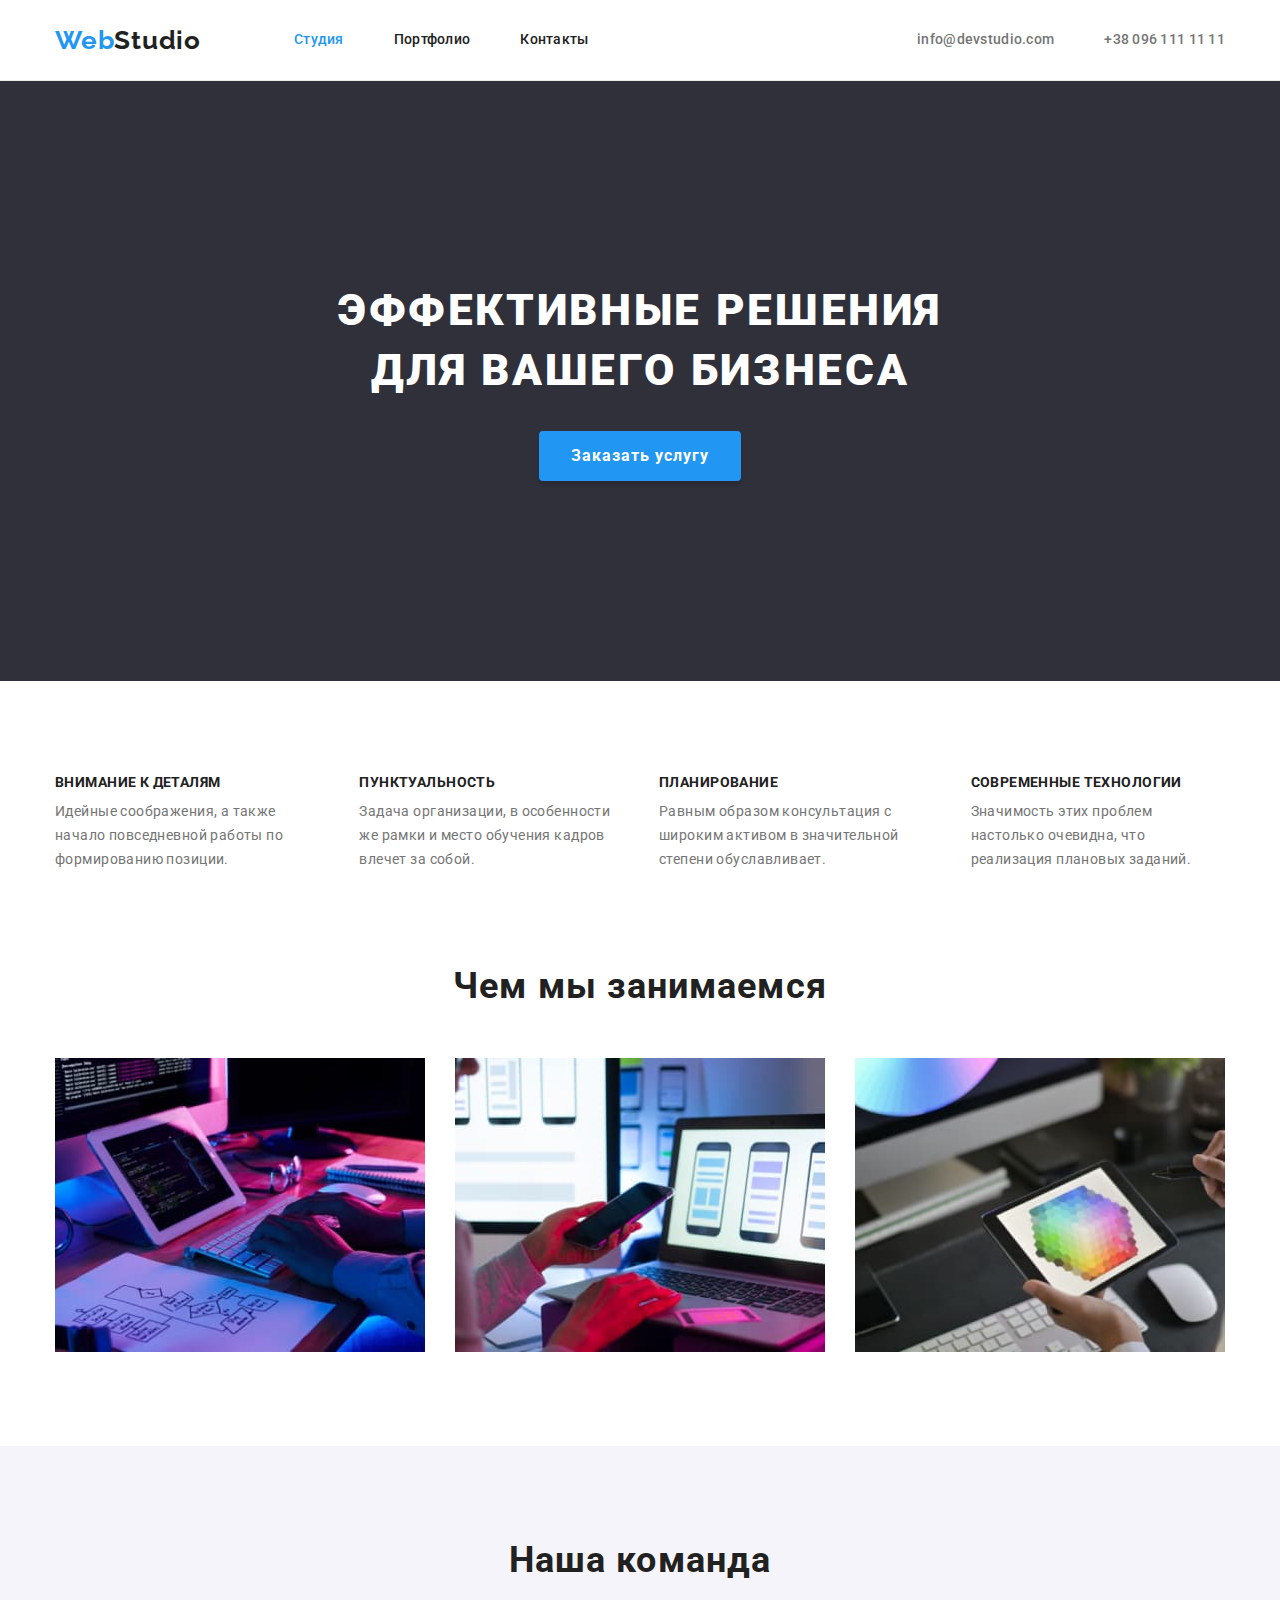
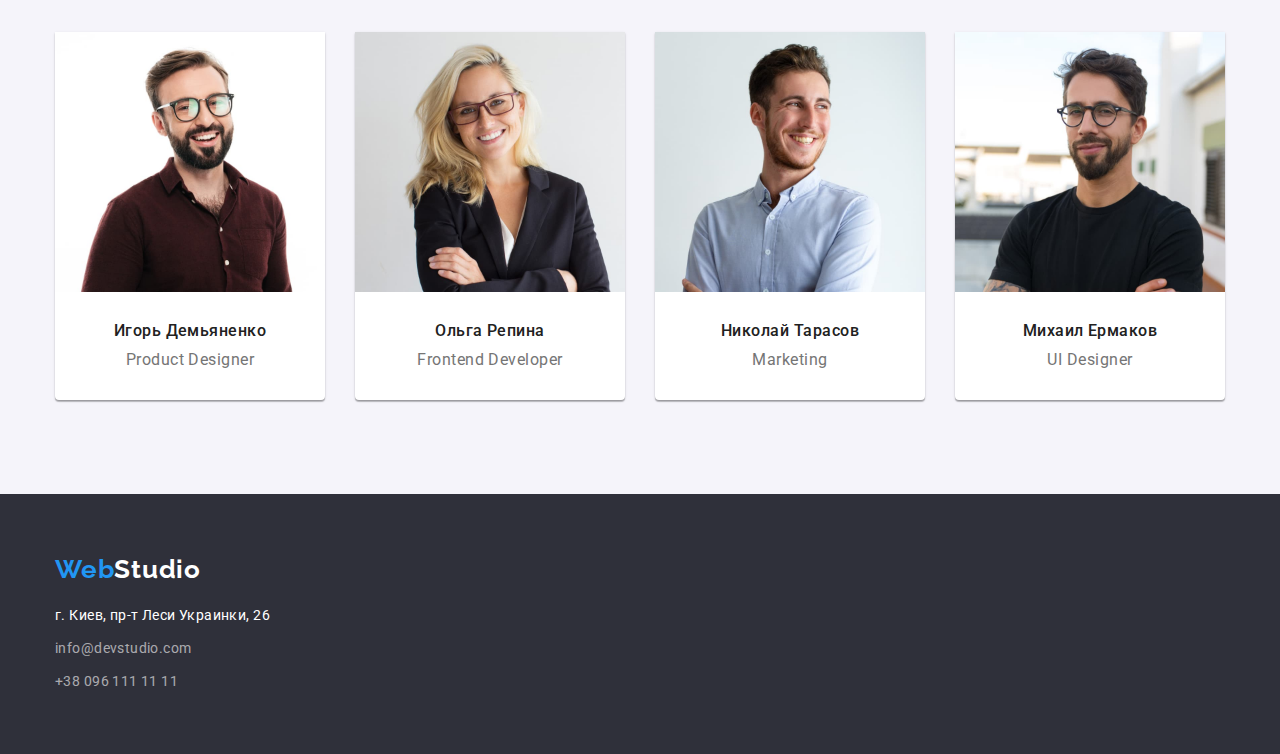
==== index.html @ cb610dfe "Initial commit" ====
<!DOCTYPE html>
<html lang="ru">
  <head>
    <meta charset="UTF-8" />
    <meta http-equiv="X-UA-Compatible" content="IE=edge" />
    <meta name="viewport" content="width=device-width, initial-scale=1.0" />
    <title>Студия</title>
    <link rel="preconnect" href="https://fonts.googleapis.com" />
    <link rel="preconnect" href="https://fonts.gstatic.com" crossorigin />
    <link
      href="https://fonts.googleapis.com/css2?family=Raleway:wght@700&family=Roboto:wght@400;500;700;900&display=swap"
      rel="stylesheet"
    />
    <link
      rel="stylesheet"
      href="https://cdnjs.cloudflare.com/ajax/libs/modern-normalize/1.1.0/modern-normalize.min.css"
    />
    <link rel="stylesheet" href="./css/styles.css" />
  </head>
  <body>
    <!--Шапка-->
    <header class="page-header">
      <div class="container header">
        <a class="logo-link" href="./index.html" lang="en"
          ><span class="logo-web">Web</span>Studio</a
        >
        <nav class="nav">
          <ul class="site-nav list">
            <li class="site-nav-item">
              <a href="./index.html" class="site-nav-link current">Студия</a>
            </li>
            <li class="site-nav-item">
              <a href="./portfolio.html" class="site-nav-link">Портфолио</a>
            </li>
            <li class="site-nav-item"><a href="/Контакты" class="site-nav-link">Контакты</a></li>
          </ul>
        </nav>

        <ul class="auth-nav list">
          <li class="auth-nav-item">
            <a href="mailto:info@devstudio.com" class="auth-nav-link" lang="en"
              >info@devstudio.com</a
            >
          </li>
          <li class="auth-nav-item">
            <a href="tel:+380961111111" class="auth-nav-link">+38 096 111 11 11</a>
          </li>
        </ul>
      </div>
    </header>
    <main>
      <!--Герой-->
      <section class="hero section">
        <div class="container">
          <h1 class="hero-title">
            Эффективные решения <br />
            для вашего бизнеса
          </h1>
          <button class="hero-button" type="button">Заказать услугу</button>
        </div>
      </section>
      <!--Преимущества компании-->
      <section class="benefits section">
        <div class="container">
          <h2 class="visually-hidden">Наши Преимущества</h2>
          <ul class="benefits-list list">
            <li class="benefits-item">
              <h3 class="title">Внимание к деталям</h3>
              <p class="benefits-text">
                Идейные соображения, а также начало повседневной работы по формированию позиции.
              </p>
            </li>
            <li class="benefits-item">
              <h3 class="title">Пунктуальность</h3>
              <p class="benefits-text">
                Задача организации, в особенности же рамки и место обучения кадров влечет за собой.
              </p>
            </li>
            <li class="benefits-item">
              <h3 class="title">Планирование</h3>
              <p class="benefits-text">
                Равным образом консультация с широким активом в значительной степени обуславливает.
              </p>
            </li>
            <li class="benefits-item">
              <h3 class="title">Современные технологии</h3>
              <p class="benefits-text">
                Значимость этих проблем настолько очевидна, что реализация плановых заданий.
              </p>
            </li>
          </ul>
        </div>
      </section>
      <!--Чем занимается компания-->
      <section class="section work">
        <div class="container">
          <h2 class="headline-primary">Чем мы занимаемся</h2>
          <ul class="work-list list">
            <li class="work-item">
              <img
                class="work-pic"
                src="./image/img.jpeg"
                alt="Человек пишет код"
                width="370"
                height="294"
              />
            </li>
            <li class="work-item">
              <img
                class="work-pic"
                src="./image/img2.jpeg"
                alt="Человек выбирает дизайн проекта"
                width="370"
                height="294"
              />
            </li>
            <li class="work-item">
              <img
                class="work-pic"
                src="./image/img3.jpeg"
                alt="Человек выбирает из цветовой палитры"
                width="370"
                height="294"
              />
            </li>
          </ul>
        </div>
      </section>
      <!--Команда-->
      <section class="team section">
        <div class="container">
          <h2 class="headline-primary">Наша команда</h2>
          <ul class="team-list list">
            <li class="team-item">
              <img
                class="gallery-pic"
                src="./image/foto1.jpeg"
                alt="Фото члена команды Игорь Демьяненко"
                width="270"
                height="260"
              />
              <div class="team-content">
                <h3 class="gallery-headline">Игорь Демьяненко</h3>
                <p class="text-index">Product Designer</p>
              </div>
            </li>
            <li class="team-item">
              <img
                class="gallery-pic"
                src="./image/foto2.jpeg"
                alt="Фото члена команды Ольга Репина"
                width="270"
                height="260"
              />
              <div class="team-content">
                <h3 class="gallery-headline">Ольга Репина</h3>
                <p class="text-index">Frontend Developer</p>
              </div>
            </li>
            <li class="team-item">
              <img
                class="gallery-pic"
                src="./image/foto3.jpeg"
                alt="Фото члена команды Николай Тарасов"
                width="270"
                height="260"
              />
              <div class="team-content">
                <h3 class="gallery-headline">Николай Тарасов</h3>
                <p class="text-index">Marketing</p>
              </div>
            </li>
            <li class="team-item">
              <img
                class="gallery-pic"
                src="./image/foto4.jpeg"
                alt="Фото члена команды Михаил Ермаков"
                width="270"
                height="260"
              />
              <div class="team-content">
                <h3 class="gallery-headline">Михаил Ермаков</h3>
                <p class="text-index">UI Designer</p>
              </div>
            </li>
          </ul>
        </div>
      </section>
    </main>
    <!--Футер-->
    <footer class="footer">
      <div class="container">
        <a href="./index.html" class="logo-footer" lang="en"
          ><span class="logo-web">Web</span><span class="logo-studio">Studio</span></a
        >
        <address class="address">
          <ul class="address-list list">
            <li class="address-item">
              <a
                href="https://goo.gl/maps/HDMTTbNd2vz2HDnC8"
                target="_blank"
                rel="noreferr noopener"
                class="footer-link"
                >г. Киев, пр-т Леси Украинки, 26</a
              >
            </li>
            <li class="address-item">
              <a href="mailto:info@devstudio.com" class="auth-address" lang="en"
                >info@devstudio.com</a
              >
            </li>
            <li class="address-item">
              <a href="tel:+380961111111" class="auth-address">+38 096 111 11 11</a>
            </li>
          </ul>
        </address>
      </div>
    </footer>
  </body>
</html>
---- css/styles.css ----
/* Голубой текст акцент #2196F3 */
/* Черный текс основной заголовок #212121 */
/* Белый текст основной #FFFFFF */
/* Белый хедер фон  #FFFFFF */
/* Серый текст не основной #757575 */
/* Наша команда фон #F5F4FA */
/* Герой, футер фон #2F303A */
/* Телефон и мыло rgba(255, 255, 255, 0.6); */
:root {
  --primary-text-color: #212121;
  --title-text-color: #ffffff;
  --secondary-text-color: #757575;
  --accent-color: #2196f3;
  --hero-footer-bg-color: #2f303a;
  --list-set: 30px;
  --padding-site-nav: 32px;
  --margin-fifty: 50px;
  --padding-text: 24px;
}
.visually-hidden {
  position: absolute;
  width: 1px;
  height: 1px;
  margin: -1px;
  border: 0;
  padding: 0;
  white-space: nowrap;
  clip-path: inset(100%);
  clip: rect(0 0 0 0);
  overflow: hidden;
}

/* Основное */
body {
  color: var(--primary-text-color);
  font-family: Roboto, sans-serif;
  font-size: 14px;
  line-height: 1.71;
  letter-spacing: 0.03em;
}
h1,
h2,
h3,
h4,
h5,
h6,
p {
  margin-top: 0;
  margin-bottom: 0;
}
img {
  display: block;
}
.list {
  padding: 0;
  margin: 0;
  list-style: none;
}
.section {
  padding-top: 94px;
  padding-bottom: 94px;
}

.container {
  width: 1200px;
  padding-left: 15px;
  padding-right: 15px;
  margin-left: auto;
  margin-right: auto;
}

/* Лого */
.page-header {
  border-bottom: 1px solid #ececec;
}
.logo-web {
  color: var(--accent-color);
}
.logo-studio {
  color: var(--title-text-color);
}
.logo-link {
  margin-right: 93px;

  text-decoration: none;
  font-family: Raleway, sans-serif;
  font-weight: 700;
  font-size: 26px;
  line-height: 1.19;
  letter-spacing: 0.03em;

  color: var(--primary-text-color);
}
.logo-link:hover,
.logo-link:focus {
  color: var(--accent-color);
}

/* Навигация */
.header {
  display: flex;
  align-items: center;
}

.site-nav {
  display: flex;
  align-items: center;
}

.site-nav-link {
  text-decoration: none;

  color: var(--primary-text-color);
}
.site-nav-item {
  padding-top: var(--padding-site-nav);
  padding-bottom: var(--padding-site-nav);
  font-weight: 500;
  line-height: 1.14;
  letter-spacing: 0.02em;
}
.site-nav-item:not(:last-child) {
  margin-right: var(--margin-fifty);
}

.site-nav-link:hover,
.site-nav-link:focus {
  color: var(--accent-color);
}

.site-nav-link.current:hover,
.site-nav-link.current:focus {
  color: var(--accent-color);
}
.site-nav-link.current {
  color: var(--accent-color);
  text-decoration: none;
}
/* auth-nav */

.auth-nav {
  display: flex;
  align-items: center;
  margin-left: auto;
}

.auth-nav-link {
  text-decoration: none;
  font-weight: 500;
  line-height: 1.14;
  letter-spacing: 0.02em;

  color: var(--secondary-text-color);
}
.auth-nav-item:not(:last-child) {
  margin-right: var(--margin-fifty);
}

.auth-nav-link:hover,
.auth-nav-link:focus {
  color: var(--accent-color);
}

/* Хедер */
.page.header {
  color: var(--title-text-color);
}
/* Мейн */

.hero {
  padding: 200px 0;

  color: var(--title-text-color);
  background-color: var(--hero-footer-bg-color);
  text-align: center;
}
.hero-title {
  margin-bottom: var(--list-set);

  font-weight: 900;
  font-size: 44px;
  line-height: 1.36;
  letter-spacing: 0.06em;
  text-transform: uppercase;
}

.title {
  margin-bottom: 10px;

  font-size: 14px;
  font-weight: 700;
  line-height: 1.14;
  letter-spacing: 0.03em;
  text-transform: uppercase;
}
/* Секции */
.work {
  padding-top: 0;
}
.work-list {
  display: flex;
}
.work-item + .work-item {
  margin-left: var(--list-set);
}

.work-pic {
  max-width: 100%;
  height: auto;
}

.team {
  background-color: #f5f4fa;
}
.team-list {
  display: flex;
}

.team-content {
  padding-top: var(--list-set);
  padding-bottom: var(--list-set);
}
.team-item {
  background-color: var(--title-text-color);
  box-shadow: 0px 1px 3px rgba(0, 0, 0, 0.12), 0px 1px 1px rgba(0, 0, 0, 0.14),
    0px 2px 1px rgba(0, 0, 0, 0.2);
  border-radius: 0px 0px 4px 4px;
}

.team-item + .team-item {
  margin-left: var(--list-set);
  text-align: center;
}
.headline-primary {
  justify-content: center;
  margin-bottom: var(--margin-fifty);

  font-weight: 700;
  font-size: 36px;
  line-height: 1.16;
  text-align: center;
  letter-spacing: 0.03em;
}

.gallery-headline {
  margin-bottom: 10px;

  font-weight: 500;
  font-size: 16px;
  line-height: 1.18;
  letter-spacing: 0.03em;
  text-align: center;
}

.galery-headline-portfolio {
  margin-bottom: 4px;

  font-weight: 700;
  font-size: 18px;
  line-height: 2;
  letter-spacing: 0.06em;
}

/* Portfolio */

.portfolio {
  display: flex;
  flex-wrap: wrap;
  margin-bottom: calc(-1 * var(--list-set));
  margin-right: calc(-1 * var(--list-set));
}

.card-content {
  padding-top: 20px;
  padding-right: var(--padding-text);
  padding-bottom: 20px;
  padding-left: var(--padding-text);

  border: 1px solid #eeeeee;
  border-top: none;
}
.button-list {
  display: flex;
  justify-content: center;
  margin-bottom: var(--margin-fifty);
}
.button-item:not(:last-child) {
  margin-right: 8px;
}
.portfolio-item {
  margin-bottom: var(--list-set);
  margin-right: var(--list-set);
  flex-basis: calc(100% / 3 - 30px);
  background-color: var(--title-text-color);
}

/* Text */
.text {
  font-size: 16px;
  line-height: 1.87;
  letter-spacing: 0.03em;
  color: var(--secondary-text-color);
}
.text-index {
  font-size: 16px;
  line-height: 1.18;
  text-align: center;
  letter-spacing: 0.03em;
  color: var(--secondary-text-color);
}
/* Benefits */
.benefits-list {
  display: flex;
}
.benefits-item:not(:last-child) {
  margin-right: var(--list-set);
}

.benefits-text {
  font-size: 14px;
  line-height: 1.71;
  letter-spacing: 0.03em;
  color: var(--secondary-text-color);
}
/* Кнопки */

.hero-button {
  cursor: pointer;
}
.hero-button:hover,
.hero-button:focus {
  background-color: #188ce8;
}
.hero-button {
  min-width: 200px;
  padding: 10px 32px;

  font-family: inherit;
  font-weight: 700;
  font-size: 16px;
  line-height: 1.87;
  text-align: center;
  letter-spacing: 0.06em;

  border: none;
  color: var(--title-text-color);
  background-color: var(--accent-color);
  box-shadow: 0px 4px 4px rgba(0, 0, 0, 0.15);
  border-radius: 4px;
}
.button-primary {
  cursor: pointer;
}
.button-primary:hover,
.button-primary:focus {
  background-color: var(--accent-color);
}
.button-primary {
  min-width: 73px;
  padding: 6px 22px;
  text-align: center;

  font-family: inherit;
  font-weight: 500;
  font-size: 16px;
  line-height: 1.62;
  letter-spacing: 0.03em;

  border: none;
  color: var(--title-text-color);
  background-color: var(--accent-color);
  box-shadow: 0px 3px 1px rgba(0, 0, 0, 0.1), 0px 1px 2px rgba(0, 0, 0, 0.08),
    0px 2px 2px rgba(0, 0, 0, 0.12);
  border-radius: 4px;
}
.button-secondary {
  cursor: pointer;
}
.button-secondary:hover,
.button-secondary:focus {
  color: var(--title-text-color);
  background-color: var(--accent-color);
}
.button-secondary {
  display: inline-block;
  padding: 6px 22px;

  text-align: center;
  font-family: inherit;
  font-weight: 500;
  font-size: 16px;
  line-height: 1.62;
  letter-spacing: 0.03em;

  border: none;
  color: var(--primary-text-color);
  background-color: #f5f4fa;
  border-radius: 4px;
}

/* Футер */

.footer {
  padding-top: 60px;
  padding-bottom: 60px;

  background-color: var(--hero-footer-bg-color);
}

.footer-link {
  color: var(--title-text-color);
  text-decoration: none;
  font-style: normal;
}
.footer-link:hover,
.footer-link:focus {
  color: var(--accent-color);
}
.address-item:not(:last-child) {
  margin-bottom: 9px;
}

.address {
  font-style: normal;
}

.logo-footer {
  display: block;
  margin-bottom: 20px;
  text-decoration: none;
  font-family: Raleway;
  font-weight: 700;
  font-size: 26px;
  line-height: 1.19;
  letter-spacing: 0.03em;
}

.auth-address {
  color: rgba(255, 255, 255, 0.6);
  text-decoration: none;
}

.auth-address:hover,
.auth-address:focus {
  color: var(--accent-color);
}
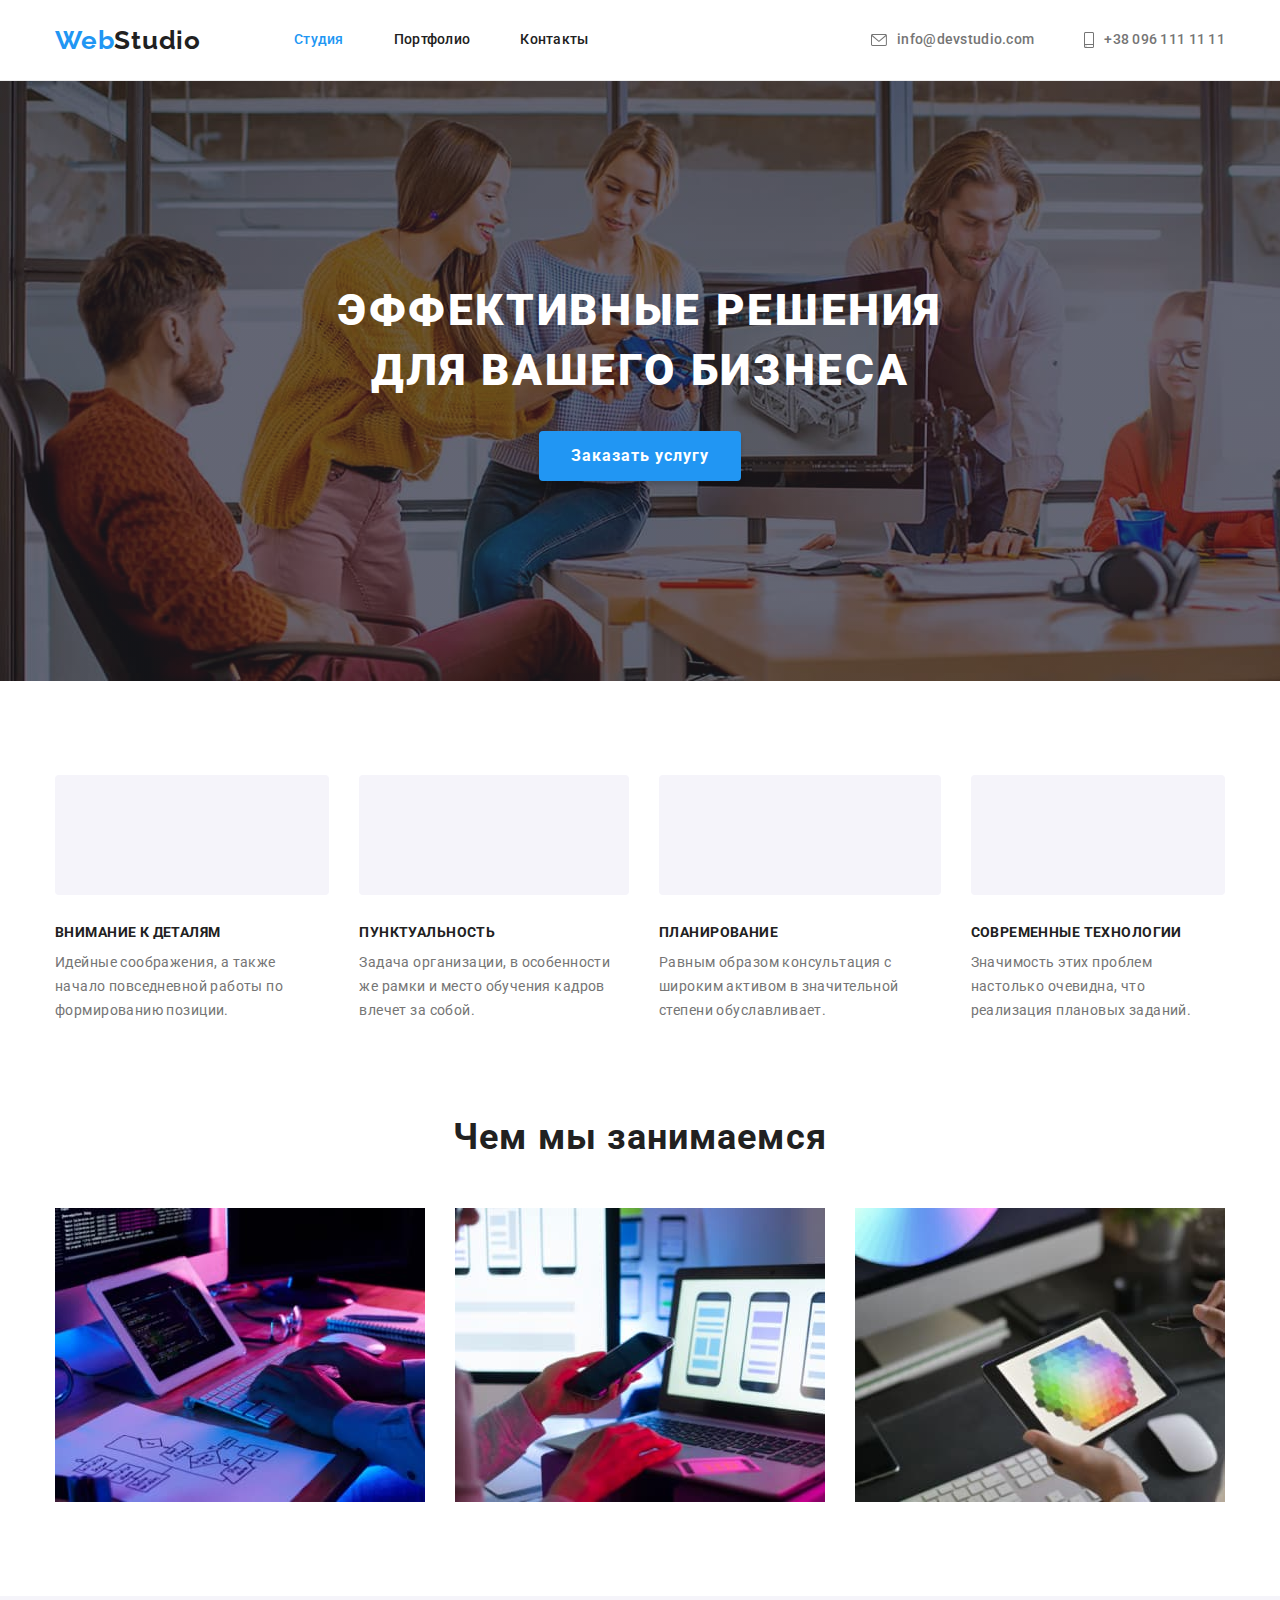
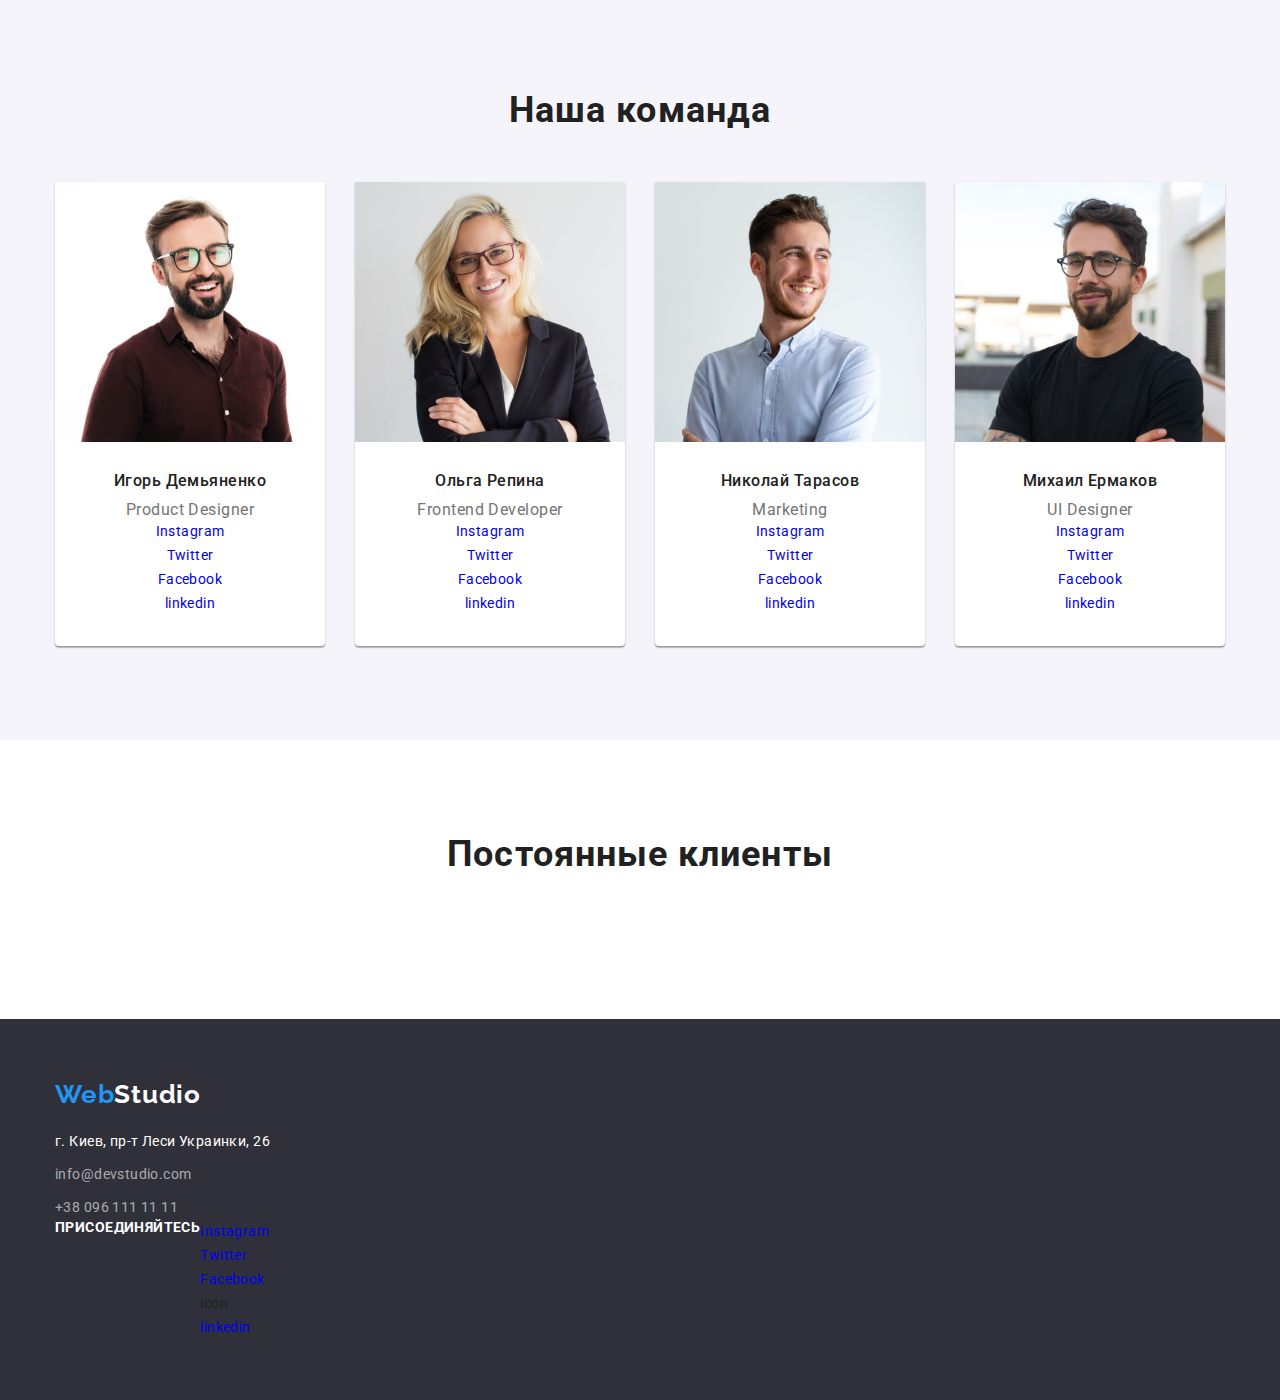
==== commit a8f43258: "Добавлены иконки в хедер" ====
--- a/index.html
+++ b/index.html
@@ -38,24 +38,29 @@
 
         <ul class="auth-nav list">
           <li class="auth-nav-item">
-            <a href="mailto:info@devstudio.com" class="auth-nav-link" lang="en"
-              >info@devstudio.com</a
+            <a class="auth-nav-link" href="mailto:info@devstudio.com" lang="en"
+              ><svg class="envelope">
+                <use href="./image/symbol-defs.svg#envelope"></use>
+              </svg>
+              info@devstudio.com</a
             >
           </li>
           <li class="auth-nav-item">
-            <a href="tel:+380961111111" class="auth-nav-link">+38 096 111 11 11</a>
+            <a href="tel:+380961111111" class="auth-nav-link"
+              ><svg class="smartphone">
+                <use href="./image/symbol-defs.svg#smartphone"></use>
+              </svg>
+              +38 096 111 11 11</a
+            >
           </li>
         </ul>
       </div>
     </header>
     <main>
       <!--Герой-->
-      <section class="hero section">
-        <div class="container">
-          <h1 class="hero-title">
-            Эффективные решения <br />
-            для вашего бизнеса
-          </h1>
+      <section class="hero overlay section">
+        <div class="container">
+          <h1 class="hero-title">Эффективные решения для вашего бизнеса</h1>
           <button class="hero-button" type="button">Заказать услугу</button>
         </div>
       </section>
@@ -64,25 +69,25 @@
         <div class="container">
           <h2 class="visually-hidden">Наши Преимущества</h2>
           <ul class="benefits-list list">
-            <li class="benefits-item">
+            <li class="benefits-item icon-antenna">
               <h3 class="title">Внимание к деталям</h3>
               <p class="benefits-text">
                 Идейные соображения, а также начало повседневной работы по формированию позиции.
               </p>
             </li>
-            <li class="benefits-item">
+            <li class="benefits-item icon-clock">
               <h3 class="title">Пунктуальность</h3>
               <p class="benefits-text">
                 Задача организации, в особенности же рамки и место обучения кадров влечет за собой.
               </p>
             </li>
-            <li class="benefits-item">
+            <li class="benefits-item icon-diagram">
               <h3 class="title">Планирование</h3>
               <p class="benefits-text">
                 Равным образом консультация с широким активом в значительной степени обуславливает.
               </p>
             </li>
-            <li class="benefits-item">
+            <li class="benefits-item icon-astronaut">
               <h3 class="title">Современные технологии</h3>
               <p class="benefits-text">
                 Значимость этих проблем настолько очевидна, что реализация плановых заданий.
@@ -142,6 +147,12 @@
               <div class="team-content">
                 <h3 class="gallery-headline">Игорь Демьяненко</h3>
                 <p class="text-index">Product Designer</p>
+                <ul class="team-list-link list">
+                  <li class="team-link-item"><a href="https://www.instagram.com/">Instagram</a></li>
+                  <li class="team-link-item"><a href="https://twitter.com/">Twitter</a></li>
+                  <li class="team-link-item"><a href="https://www.facebook.com/">Facebook</a></li>
+                  <li class="team-link-item"><a href="https://www.linkedin.com/">linkedin</a></li>
+                </ul>
               </div>
             </li>
             <li class="team-item">
@@ -155,6 +166,12 @@
               <div class="team-content">
                 <h3 class="gallery-headline">Ольга Репина</h3>
                 <p class="text-index">Frontend Developer</p>
+                <ul class="team-list-link list">
+                  <li class="team-link-item"><a href="https://www.instagram.com/">Instagram</a></li>
+                  <li class="team-link-item"><a href="https://twitter.com/">Twitter</a></li>
+                  <li class="team-link-item"><a href="https://www.facebook.com/">Facebook</a></li>
+                  <li class="team-link-item"><a href="https://www.linkedin.com/">linkedin</a></li>
+                </ul>
               </div>
             </li>
             <li class="team-item">
@@ -168,6 +185,12 @@
               <div class="team-content">
                 <h3 class="gallery-headline">Николай Тарасов</h3>
                 <p class="text-index">Marketing</p>
+                <ul class="team-list-link list">
+                  <li class="team-link-item"><a href="https://www.instagram.com/">Instagram</a></li>
+                  <li class="team-link-item"><a href="https://twitter.com/">Twitter</a></li>
+                  <li class="team-link-item"><a href="https://www.facebook.com/">Facebook</a></li>
+                  <li class="team-link-item"><a href="https://www.linkedin.com/">linkedin</a></li>
+                </ul>
               </div>
             </li>
             <li class="team-item">
@@ -181,8 +204,28 @@
               <div class="team-content">
                 <h3 class="gallery-headline">Михаил Ермаков</h3>
                 <p class="text-index">UI Designer</p>
-              </div>
-            </li>
+                <ul class="team-list-link list">
+                  <li class="team-link-item"><a href="https://www.instagram.com/">Instagram</a></li>
+                  <li class="team-link-item"><a href="https://twitter.com/">Twitter</a></li>
+                  <li class="team-link-item"><a href="https://www.facebook.com/">Facebook</a></li>
+                  <li class="team-link-item"><a href="https://www.linkedin.com/">linkedin</a></li>
+                </ul>
+              </div>
+            </li>
+          </ul>
+        </div>
+      </section>
+      <!-- Клиенты -->
+      <section class="section clients">
+        <div class="container">
+          <h2 class="headline-primary">Постоянные клиенты</h2>
+          <ul class="list-clients list">
+            <li class="item-clients"><a class="link-clients"></a></li>
+            <li class="item-clients"><a class="link-clients"></a></li>
+            <li class="item-clients"><a class="link-clients"></a></li>
+            <li class="item-clients"><a class="link-clients"></a></li>
+            <li class="item-clients"><a class="link-clients"></a></li>
+            <li class="item-clients"><a class="link-clients"></a></li>
           </ul>
         </div>
       </section>
@@ -214,6 +257,24 @@
             </li>
           </ul>
         </address>
+        <div class="footer-container">
+          <h2 class="footer-title">присоединяйтесь</h2>
+          <ul class="list">
+            <li class="footer-link-item">
+              <a class="footer-icon" href="https://www.instagram.com/">Instagram</a>
+            </li>
+            <li class="footer-link-item">
+              <a class="footer-icon" href="https://twitter.com/">Twitter</a>
+            </li>
+            <li class="footer-link-item">
+              <a class="footer-icon" href="https://www.facebook.com/">Facebook</a>
+            </li>
+            icon
+            <li class="footer-link-item">
+              <a class="footer-icon" href="https://www.linkedin.com/">linkedin</a>
+            </li>
+          </ul>
+        </div>
       </div>
     </footer>
   </body>
--- a/css/styles.css
+++ b/css/styles.css
@@ -12,6 +12,7 @@
   --secondary-text-color: #757575;
   --accent-color: #2196f3;
   --hero-footer-bg-color: #2f303a;
+  --bgc-secondary: #f5f4fa;
   --list-set: 30px;
   --padding-site-nav: 32px;
   --margin-fifty: 50px;
@@ -51,6 +52,9 @@
 img {
   display: block;
 }
+a {
+  text-decoration: none;
+}
 .list {
   padding: 0;
   margin: 0;
@@ -82,7 +86,6 @@
 .logo-link {
   margin-right: 93px;
 
-  text-decoration: none;
   font-family: Raleway, sans-serif;
   font-weight: 700;
   font-size: 26px;
@@ -108,8 +111,6 @@
 }
 
 .site-nav-link {
-  text-decoration: none;
-
   color: var(--primary-text-color);
 }
 .site-nav-item {
@@ -134,7 +135,6 @@
 }
 .site-nav-link.current {
   color: var(--accent-color);
-  text-decoration: none;
 }
 /* auth-nav */
 
@@ -145,7 +145,8 @@
 }
 
 .auth-nav-link {
-  text-decoration: none;
+  display: flex;
+  align-items: center;
   font-weight: 500;
   line-height: 1.14;
   letter-spacing: 0.02em;
@@ -161,6 +162,28 @@
   color: var(--accent-color);
 }
 
+.envelope {
+  display: inline-flex;
+  content: '';
+  width: 16px;
+  height: 12px;
+  margin-right: 10px;
+  background-size: contain;
+  background-repeat: no-repeat;
+  background-position: center;
+  fill: currentColor;
+}
+.smartphone {
+  display: inline-flex;
+  content: '';
+  width: 10px;
+  height: 16px;
+  margin-right: 10px;
+  background-size: contain;
+  background-repeat: no-repeat;
+  background-position: center;
+  fill: currentColor;
+}
 /* Хедер */
 .page.header {
   color: var(--title-text-color);
@@ -171,10 +194,22 @@
   padding: 200px 0;
 
   color: var(--title-text-color);
-  background-color: var(--hero-footer-bg-color);
-  text-align: center;
+  background-color: #c4c4c4;
+  text-align: center;
+}
+.overlay {
+  max-width: 1600px;
+  height: 600px;
+  margin-left: auto;
+  margin-right: auto;
+  background-image: linear-gradient(to right, rgba(47, 48, 58, 0.4), rgba(47, 48, 58, 0.4)),
+    url('../image/hero-bgi-sq.jpeg');
 }
 .hero-title {
+  width: 696px;
+  display: flex;
+  margin-left: auto;
+  margin-right: auto;
   margin-bottom: var(--list-set);
 
   font-weight: 900;
@@ -210,16 +245,20 @@
 }
 
 .team {
-  background-color: #f5f4fa;
+  background-color: var(--bgc-secondary);
 }
 .team-list {
   display: flex;
+}
+.team-list-link {
+  text-align: center;
 }
 
 .team-content {
   padding-top: var(--list-set);
   padding-bottom: var(--list-set);
 }
+
 .team-item {
   background-color: var(--title-text-color);
   box-shadow: 0px 1px 3px rgba(0, 0, 0, 0.12), 0px 1px 1px rgba(0, 0, 0, 0.14),
@@ -309,11 +348,24 @@
   color: var(--secondary-text-color);
 }
 /* Benefits */
+
 .benefits-list {
   display: flex;
 }
 .benefits-item:not(:last-child) {
   margin-right: var(--list-set);
+}
+.benefits-item::before {
+  display: block;
+  content: '';
+  height: 120px;
+  margin-bottom: var(--list-set);
+
+  background-repeat: no-repeat;
+  background-position: center;
+  border-radius: 4px;
+
+  background-color: var(--bgc-secondary);
 }
 
 .benefits-text {
@@ -394,7 +446,7 @@
 
   border: none;
   color: var(--primary-text-color);
-  background-color: #f5f4fa;
+  background-color: var(--bgc-secondary);
   border-radius: 4px;
 }
 
@@ -409,7 +461,6 @@
 
 .footer-link {
   color: var(--title-text-color);
-  text-decoration: none;
   font-style: normal;
 }
 .footer-link:hover,
@@ -427,7 +478,6 @@
 .logo-footer {
   display: block;
   margin-bottom: 20px;
-  text-decoration: none;
   font-family: Raleway;
   font-weight: 700;
   font-size: 26px;
@@ -437,10 +487,24 @@
 
 .auth-address {
   color: rgba(255, 255, 255, 0.6);
-  text-decoration: none;
 }
 
 .auth-address:hover,
 .auth-address:focus {
   color: var(--accent-color);
 }
+.footer-title {
+  font-weight: 700;
+  font-size: 14px;
+  line-height: 1.14;
+  letter-spacing: 0.03em;
+  text-transform: uppercase;
+
+  color: var(--title-text-color);
+}
+.footer-container {
+  display: flex;
+}
+.footer-icon:hover {
+  background-color: var(--accent-color);
+}
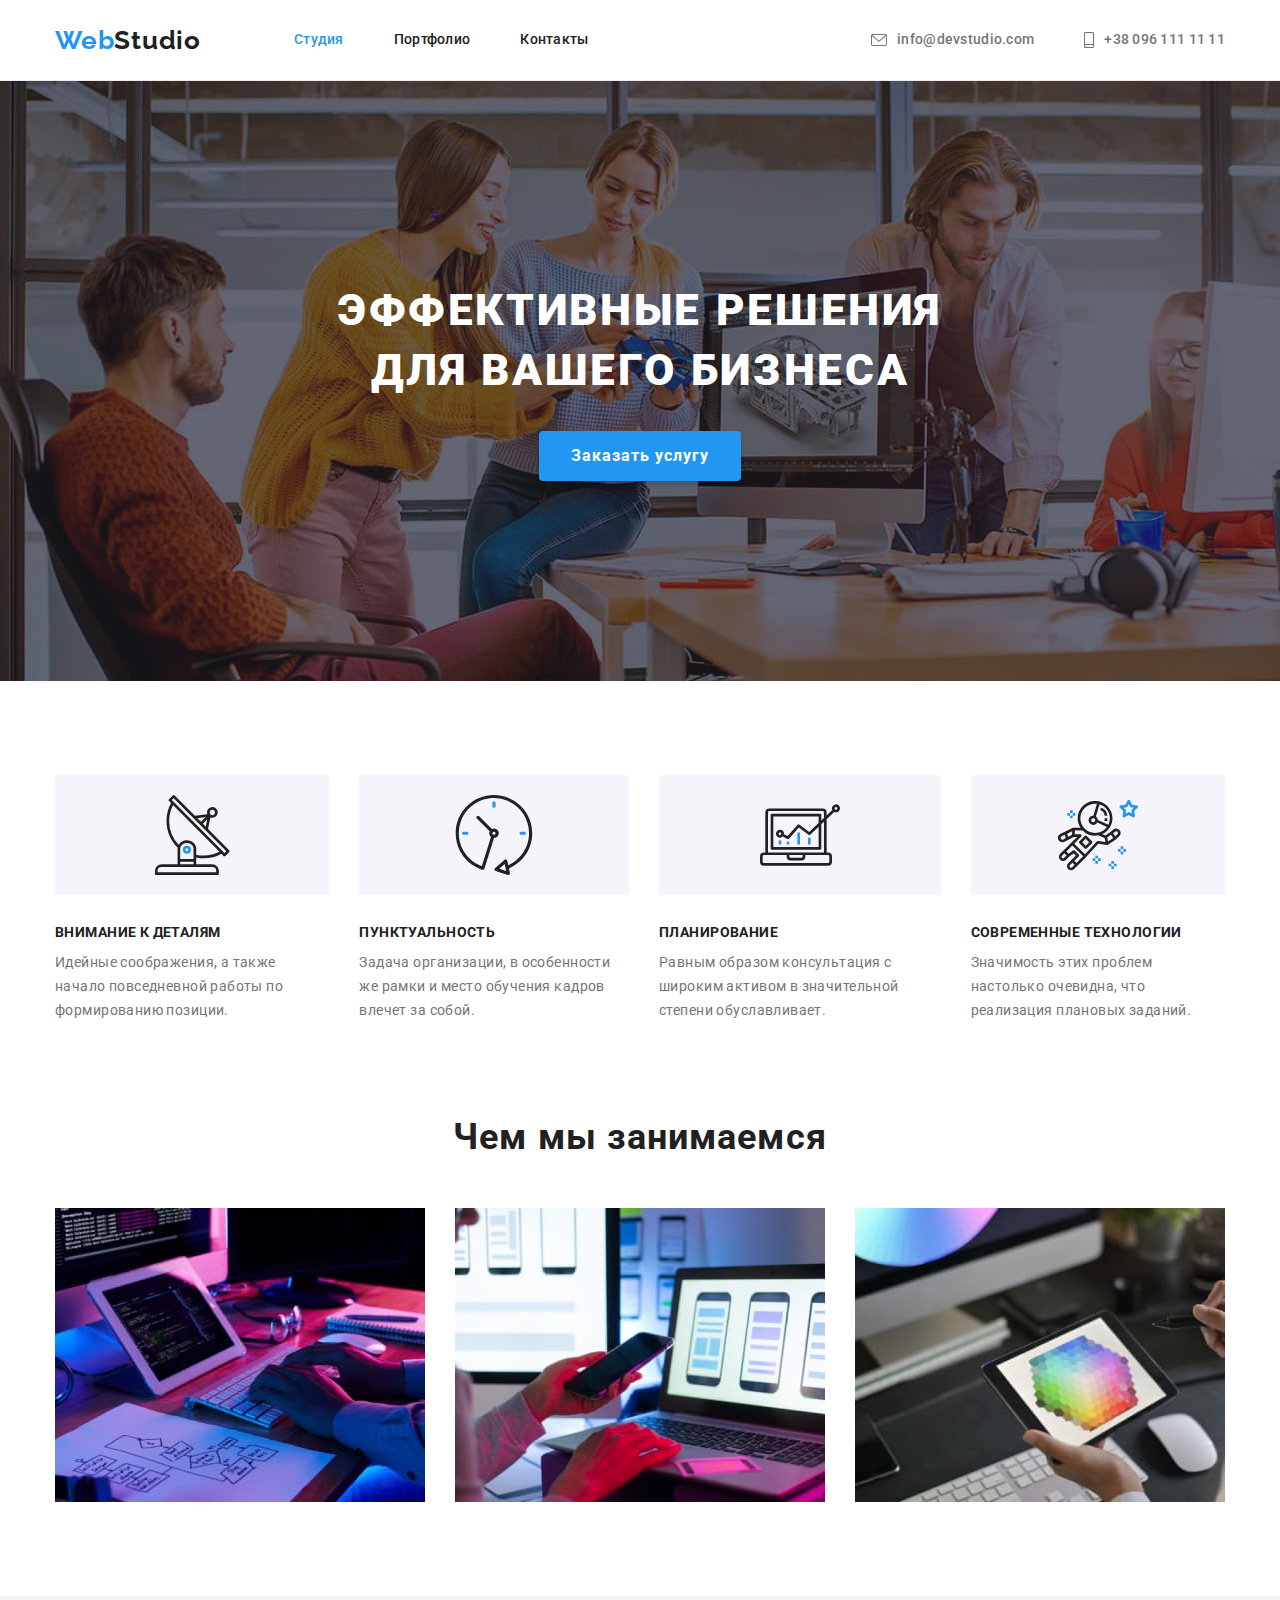
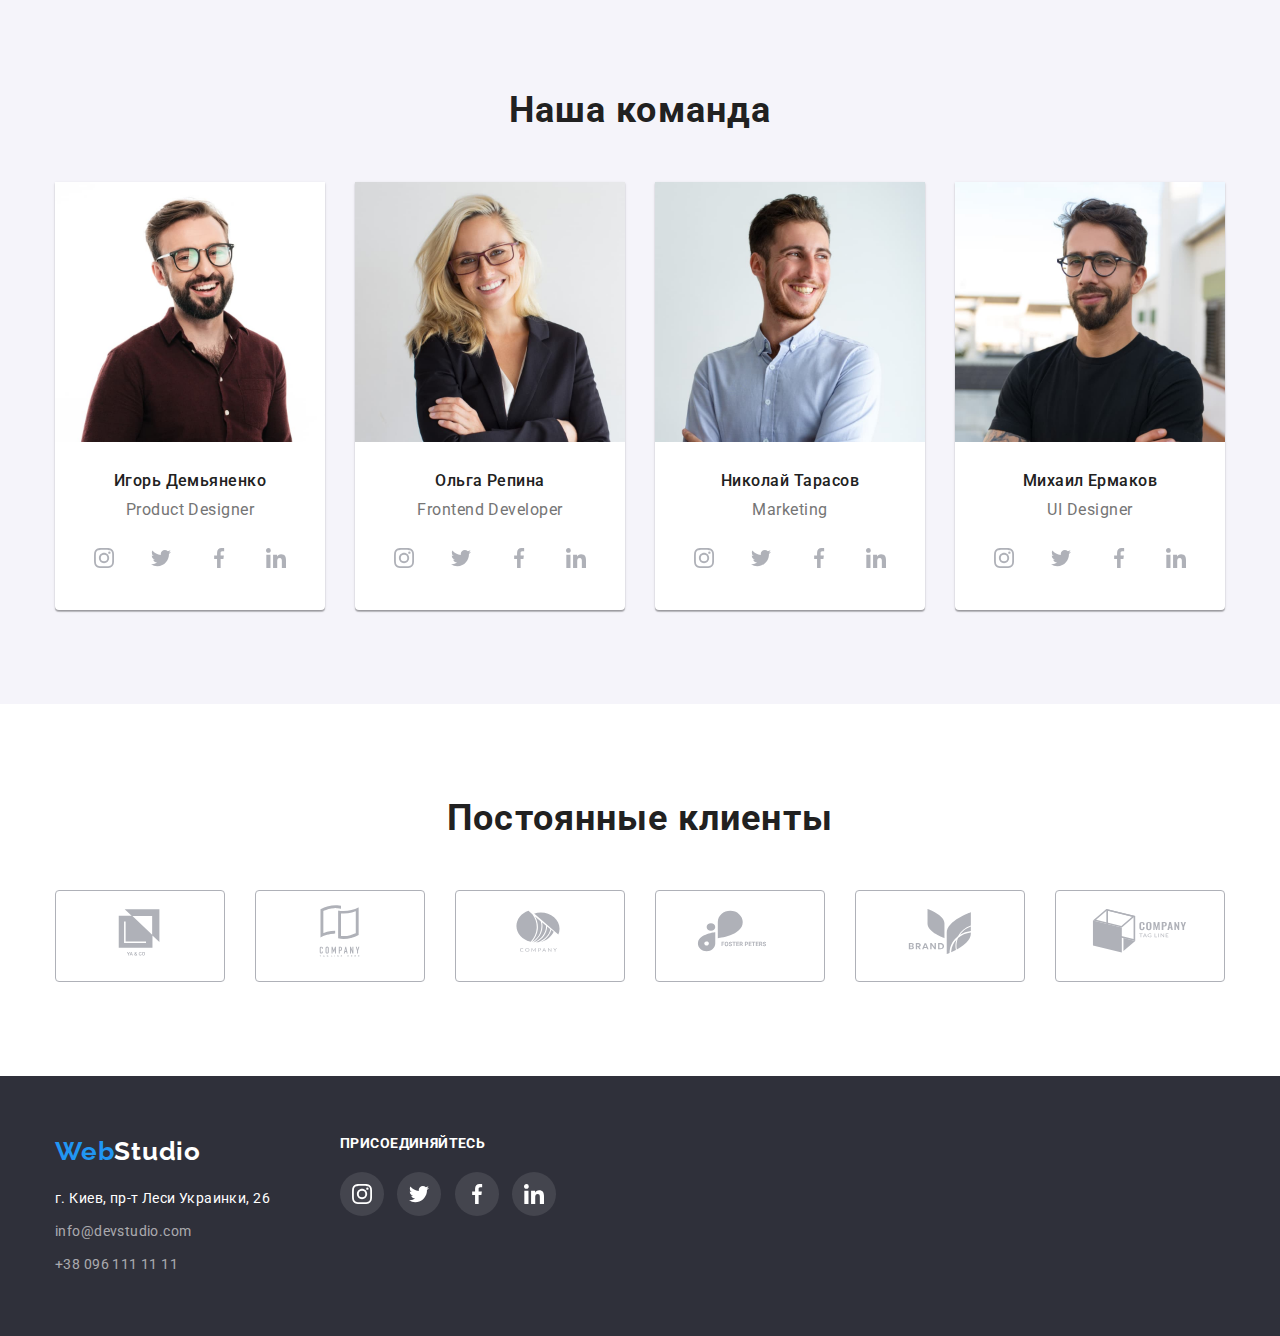
==== commit 4bdc9d99: "Добавлена разметка и оформление иконок и декоративных эффектов" ====
--- a/index.html
+++ b/index.html
@@ -40,7 +40,7 @@
           <li class="auth-nav-item">
             <a class="auth-nav-link" href="mailto:info@devstudio.com" lang="en"
               ><svg class="envelope">
-                <use href="./image/symbol-defs.svg#envelope"></use>
+                <use href="./image/icons.svg#envelope"></use>
               </svg>
               info@devstudio.com</a
             >
@@ -48,7 +48,7 @@
           <li class="auth-nav-item">
             <a href="tel:+380961111111" class="auth-nav-link"
               ><svg class="smartphone">
-                <use href="./image/symbol-defs.svg#smartphone"></use>
+                <use href="./image/icons.svg#smartphone"></use>
               </svg>
               +38 096 111 11 11</a
             >
@@ -70,24 +70,44 @@
           <h2 class="visually-hidden">Наши Преимущества</h2>
           <ul class="benefits-list list">
             <li class="benefits-item icon-antenna">
+              <div class="icon">
+                <svg class="benefits-icon" width="80" height="80">
+                  <use href="./image/icons.svg#antenna"></use>
+                </svg>
+              </div>
               <h3 class="title">Внимание к деталям</h3>
               <p class="benefits-text">
                 Идейные соображения, а также начало повседневной работы по формированию позиции.
               </p>
             </li>
             <li class="benefits-item icon-clock">
+              <div class="icon">
+                <svg class="benefits-icon" width="80" height="80">
+                  <use href="./image/icons.svg#clock"></use>
+                </svg>
+              </div>
               <h3 class="title">Пунктуальность</h3>
               <p class="benefits-text">
                 Задача организации, в особенности же рамки и место обучения кадров влечет за собой.
               </p>
             </li>
             <li class="benefits-item icon-diagram">
+              <div class="icon">
+                <svg class="benefits-icon" width="80" height="80">
+                  <use href="./image/icons.svg#diagram"></use>
+                </svg>
+              </div>
               <h3 class="title">Планирование</h3>
               <p class="benefits-text">
                 Равным образом консультация с широким активом в значительной степени обуславливает.
               </p>
             </li>
             <li class="benefits-item icon-astronaut">
+              <div class="icon">
+                <svg class="benefits-icon" width="80" height="80">
+                  <use href="./image/icons.svg#astronaut"></use>
+                </svg>
+              </div>
               <h3 class="title">Современные технологии</h3>
               <p class="benefits-text">
                 Значимость этих проблем настолько очевидна, что реализация плановых заданий.
@@ -148,10 +168,34 @@
                 <h3 class="gallery-headline">Игорь Демьяненко</h3>
                 <p class="text-index">Product Designer</p>
                 <ul class="team-list-link list">
-                  <li class="team-link-item"><a href="https://www.instagram.com/">Instagram</a></li>
-                  <li class="team-link-item"><a href="https://twitter.com/">Twitter</a></li>
-                  <li class="team-link-item"><a href="https://www.facebook.com/">Facebook</a></li>
-                  <li class="team-link-item"><a href="https://www.linkedin.com/">linkedin</a></li>
+                  <li class="team-link-item">
+                    <a class="social-link"
+                      ><svg class="social-icon" width="20" height="20">
+                        <use href="./image/icons.svg#instagram"></use>
+                      </svg>
+                    </a>
+                  </li>
+                  <li class="team-link-item">
+                    <a class="social-link"
+                      ><svg class="social-icon" width="20" height="20">
+                        <use href="./image/icons.svg#twitter"></use>
+                      </svg>
+                    </a>
+                  </li>
+                  <li class="team-link-item">
+                    <a class="social-link"
+                      ><svg class="social-icon" width="20" height="20">
+                        <use href="./image/icons.svg#facebook"></use>
+                      </svg>
+                    </a>
+                  </li>
+                  <li class="team-link-item">
+                    <a class="social-link"
+                      ><svg class="social-icon" width="20" height="20">
+                        <use href="./image/icons.svg#linkedin"></use>
+                      </svg>
+                    </a>
+                  </li>
                 </ul>
               </div>
             </li>
@@ -167,10 +211,34 @@
                 <h3 class="gallery-headline">Ольга Репина</h3>
                 <p class="text-index">Frontend Developer</p>
                 <ul class="team-list-link list">
-                  <li class="team-link-item"><a href="https://www.instagram.com/">Instagram</a></li>
-                  <li class="team-link-item"><a href="https://twitter.com/">Twitter</a></li>
-                  <li class="team-link-item"><a href="https://www.facebook.com/">Facebook</a></li>
-                  <li class="team-link-item"><a href="https://www.linkedin.com/">linkedin</a></li>
+                  <li class="team-link-item">
+                    <a class="social-link"
+                      ><svg class="social-icon" width="20" height="20">
+                        <use href="./image/icons.svg#instagram"></use>
+                      </svg>
+                    </a>
+                  </li>
+                  <li class="team-link-item">
+                    <a class="social-link"
+                      ><svg class="social-icon" width="20" height="20">
+                        <use href="./image/icons.svg#twitter"></use>
+                      </svg>
+                    </a>
+                  </li>
+                  <li class="team-link-item">
+                    <a class="social-link"
+                      ><svg class="social-icon" width="20" height="20">
+                        <use href="./image/icons.svg#facebook"></use>
+                      </svg>
+                    </a>
+                  </li>
+                  <li class="team-link-item">
+                    <a class="social-link"
+                      ><svg class="social-icon" width="20" height="20">
+                        <use href="./image/icons.svg#linkedin"></use>
+                      </svg>
+                    </a>
+                  </li>
                 </ul>
               </div>
             </li>
@@ -186,10 +254,34 @@
                 <h3 class="gallery-headline">Николай Тарасов</h3>
                 <p class="text-index">Marketing</p>
                 <ul class="team-list-link list">
-                  <li class="team-link-item"><a href="https://www.instagram.com/">Instagram</a></li>
-                  <li class="team-link-item"><a href="https://twitter.com/">Twitter</a></li>
-                  <li class="team-link-item"><a href="https://www.facebook.com/">Facebook</a></li>
-                  <li class="team-link-item"><a href="https://www.linkedin.com/">linkedin</a></li>
+                  <li class="team-link-item">
+                    <a class="social-link"
+                      ><svg class="social-icon" width="20" height="20">
+                        <use href="./image/icons.svg#instagram"></use>
+                      </svg>
+                    </a>
+                  </li>
+                  <li class="team-link-item">
+                    <a class="social-link"
+                      ><svg class="social-icon" width="20" height="20">
+                        <use href="./image/icons.svg#twitter"></use>
+                      </svg>
+                    </a>
+                  </li>
+                  <li class="team-link-item">
+                    <a class="social-link"
+                      ><svg class="social-icon" width="20" height="20">
+                        <use href="./image/icons.svg#facebook"></use>
+                      </svg>
+                    </a>
+                  </li>
+                  <li class="team-link-item">
+                    <a class="social-link"
+                      ><svg class="social-icon" width="20" height="20">
+                        <use href="./image/icons.svg#linkedin"></use>
+                      </svg>
+                    </a>
+                  </li>
                 </ul>
               </div>
             </li>
@@ -205,10 +297,34 @@
                 <h3 class="gallery-headline">Михаил Ермаков</h3>
                 <p class="text-index">UI Designer</p>
                 <ul class="team-list-link list">
-                  <li class="team-link-item"><a href="https://www.instagram.com/">Instagram</a></li>
-                  <li class="team-link-item"><a href="https://twitter.com/">Twitter</a></li>
-                  <li class="team-link-item"><a href="https://www.facebook.com/">Facebook</a></li>
-                  <li class="team-link-item"><a href="https://www.linkedin.com/">linkedin</a></li>
+                  <li class="team-link-item">
+                    <a class="social-link"
+                      ><svg class="social-icon" width="20" height="20">
+                        <use href="./image/icons.svg#instagram"></use>
+                      </svg>
+                    </a>
+                  </li>
+                  <li class="team-link-item">
+                    <a class="social-link"
+                      ><svg class="social-icon" width="20" height="20">
+                        <use href="./image/icons.svg#twitter"></use>
+                      </svg>
+                    </a>
+                  </li>
+                  <li class="team-link-item">
+                    <a class="social-link"
+                      ><svg class="social-icon" width="20" height="20">
+                        <use href="./image/icons.svg#facebook"></use>
+                      </svg>
+                    </a>
+                  </li>
+                  <li class="team-link-item">
+                    <a class="social-link"
+                      ><svg class="social-icon" width="20" height="20">
+                        <use href="./image/icons.svg#linkedin"></use>
+                      </svg>
+                    </a>
+                  </li>
                 </ul>
               </div>
             </li>
@@ -220,12 +336,48 @@
         <div class="container">
           <h2 class="headline-primary">Постоянные клиенты</h2>
           <ul class="list-clients list">
-            <li class="item-clients"><a class="link-clients"></a></li>
-            <li class="item-clients"><a class="link-clients"></a></li>
-            <li class="item-clients"><a class="link-clients"></a></li>
-            <li class="item-clients"><a class="link-clients"></a></li>
-            <li class="item-clients"><a class="link-clients"></a></li>
-            <li class="item-clients"><a class="link-clients"></a></li>
+            <li class="item-clients">
+              <a class="link-clients"
+                ><svg class="clients-icon" width="106" height="60">
+                  <use href="./image/icons.svg#YaCo"></use>
+                </svg>
+              </a>
+            </li>
+            <li class="item-clients">
+              <a class="link-clients"
+                ><svg class="clients-icon" width="106" height="60">
+                  <use href="./image/icons.svg#company"></use>
+                </svg>
+              </a>
+            </li>
+            <li class="item-clients">
+              <a class="link-clients"
+                ><svg class="clients-icon" width="106" height="60">
+                  <use href="./image/icons.svg#Logo"></use>
+                </svg>
+              </a>
+            </li>
+            <li class="item-clients">
+              <a class="link-clients"
+                ><svg class="clients-icon" width="106" height="60">
+                  <use href="./image/icons.svg#foster"></use>
+                </svg>
+              </a>
+            </li>
+            <li class="item-clients">
+              <a class="link-clients"
+                ><svg class="clients-icon" width="106" height="60">
+                  <use href="./image/icons.svg#brand"></use>
+                </svg>
+              </a>
+            </li>
+            <li class="item-clients">
+              <a class="link-clients"
+                ><svg class="clients-icon" width="106" height="60">
+                  <use href="./image/icons.svg#tagline"></use>
+                </svg>
+              </a>
+            </li>
           </ul>
         </div>
       </section>
@@ -233,47 +385,66 @@
     <!--Футер-->
     <footer class="footer">
       <div class="container">
-        <a href="./index.html" class="logo-footer" lang="en"
-          ><span class="logo-web">Web</span><span class="logo-studio">Studio</span></a
-        >
-        <address class="address">
-          <ul class="address-list list">
-            <li class="address-item">
-              <a
-                href="https://goo.gl/maps/HDMTTbNd2vz2HDnC8"
-                target="_blank"
-                rel="noreferr noopener"
-                class="footer-link"
-                >г. Киев, пр-т Леси Украинки, 26</a
-              >
-            </li>
-            <li class="address-item">
-              <a href="mailto:info@devstudio.com" class="auth-address" lang="en"
-                >info@devstudio.com</a
-              >
-            </li>
-            <li class="address-item">
-              <a href="tel:+380961111111" class="auth-address">+38 096 111 11 11</a>
-            </li>
-          </ul>
-        </address>
-        <div class="footer-container">
-          <h2 class="footer-title">присоединяйтесь</h2>
-          <ul class="list">
-            <li class="footer-link-item">
-              <a class="footer-icon" href="https://www.instagram.com/">Instagram</a>
-            </li>
-            <li class="footer-link-item">
-              <a class="footer-icon" href="https://twitter.com/">Twitter</a>
-            </li>
-            <li class="footer-link-item">
-              <a class="footer-icon" href="https://www.facebook.com/">Facebook</a>
-            </li>
-            icon
-            <li class="footer-link-item">
-              <a class="footer-icon" href="https://www.linkedin.com/">linkedin</a>
-            </li>
-          </ul>
+        <div class="div-footer">
+          <div class="div-address">
+            <a href="./index.html" class="logo-footer" lang="en"
+              ><span class="logo-web">Web</span><span class="logo-studio">Studio</span></a
+            >
+            <address class="address">
+              <ul class="address-list list">
+                <li class="address-item">
+                  <a
+                    href="https://goo.gl/maps/HDMTTbNd2vz2HDnC8"
+                    target="_blank"
+                    rel="noreferr noopener"
+                    class="footer-link"
+                    >г. Киев, пр-т Леси Украинки, 26</a
+                  >
+                </li>
+                <li class="address-item">
+                  <a href="mailto:info@devstudio.com" class="auth-address" lang="en"
+                    >info@devstudio.com</a
+                  >
+                </li>
+                <li class="address-item">
+                  <a href="tel:+380961111111" class="auth-address">+38 096 111 11 11</a>
+                </li>
+              </ul>
+            </address>
+          </div>
+          <div class="div-social">
+            <h2 class="footer-title">присоединяйтесь</h2>
+            <ul class="footer-list-link list">
+              <li class="footer-link-item">
+                <a class="social-link"
+                  ><svg class="social-icon" width="20" height="20">
+                    <use href="./image/icons.svg#instagram"></use>
+                  </svg>
+                </a>
+              </li>
+              <li class="footer-link-item">
+                <a class="social-link"
+                  ><svg class="social-icon" width="20" height="20">
+                    <use href="./image/icons.svg#twitter"></use>
+                  </svg>
+                </a>
+              </li>
+              <li class="footer-link-item">
+                <a class="footer-social-link"
+                  ><svg class="footer-social-icon" width="20" height="20">
+                    <use href="./image/icons.svg#facebook"></use>
+                  </svg>
+                </a>
+              </li>
+              <li class="footer-link-item">
+                <a class="footer-social-link"
+                  ><svg class="footer-social-icon" width="20" height="20">
+                    <use href="./image/icons.svg#linkedin"></use>
+                  </svg>
+                </a>
+              </li>
+            </ul>
+          </div>
         </div>
       </div>
     </footer>
--- a/css/styles.css
+++ b/css/styles.css
@@ -13,6 +13,7 @@
   --accent-color: #2196f3;
   --hero-footer-bg-color: #2f303a;
   --bgc-secondary: #f5f4fa;
+  --clients-logo-color: #afb1b8;
   --list-set: 30px;
   --padding-site-nav: 32px;
   --margin-fifty: 50px;
@@ -243,7 +244,7 @@
   max-width: 100%;
   height: auto;
 }
-
+/* Team */
 .team {
   background-color: var(--bgc-secondary);
 }
@@ -270,6 +271,34 @@
   margin-left: var(--list-set);
   text-align: center;
 }
+.team-link-item {
+  display: inline-flex;
+  justify-content: center;
+  align-items: center;
+
+  content: '';
+  width: 44px;
+  height: 44px;
+  border-radius: 50%;
+
+  color: var(--clients-logo-color);
+}
+.team-link-item:not(:last-child) {
+  margin-right: 10px;
+}
+.team-link-item:hover,
+.team-link-item:focus {
+  color: var(--title-text-color);
+  background-color: var(--accent-color);
+}
+.social-link {
+  display: inline-flex;
+  align-items: center;
+}
+.social-icon {
+  fill: currentColor;
+}
+/* Headline */
 .headline-primary {
   justify-content: center;
   margin-bottom: var(--margin-fifty);
@@ -289,15 +318,6 @@
   line-height: 1.18;
   letter-spacing: 0.03em;
   text-align: center;
-}
-
-.galery-headline-portfolio {
-  margin-bottom: 4px;
-
-  font-weight: 700;
-  font-size: 18px;
-  line-height: 2;
-  letter-spacing: 0.06em;
 }
 
 /* Portfolio */
@@ -318,6 +338,16 @@
   border: 1px solid #eeeeee;
   border-top: none;
 }
+.galery-headline-portfolio {
+  margin-bottom: 4px;
+
+  font-weight: 700;
+  font-size: 18px;
+  line-height: 2;
+  letter-spacing: 0.06em;
+
+  color: var(--primary-text-color);
+}
 .button-list {
   display: flex;
   justify-content: center;
@@ -330,7 +360,13 @@
   margin-bottom: var(--list-set);
   margin-right: var(--list-set);
   flex-basis: calc(100% / 3 - 30px);
+
   background-color: var(--title-text-color);
+}
+.portfolio-item:hover,
+.portfolio-item:focus {
+  box-shadow: 0px 1px 1px rgba(0, 0, 0, 0.12), 0px 4px 4px rgba(0, 0, 0, 0.06),
+    1px 4px 6px rgba(0, 0, 0, 0.16);
 }
 
 /* Text */
@@ -341,6 +377,8 @@
   color: var(--secondary-text-color);
 }
 .text-index {
+  margin-bottom: 16px;
+
   font-size: 16px;
   line-height: 1.18;
   text-align: center;
@@ -355,14 +393,14 @@
 .benefits-item:not(:last-child) {
   margin-right: var(--list-set);
 }
-.benefits-item::before {
-  display: block;
-  content: '';
+.icon {
+  display: flex;
+  align-items: center;
+  justify-content: center;
   height: 120px;
+
   margin-bottom: var(--list-set);
 
-  background-repeat: no-repeat;
-  background-position: center;
   border-radius: 4px;
 
   background-color: var(--bgc-secondary);
@@ -405,6 +443,8 @@
 }
 .button-primary:hover,
 .button-primary:focus {
+  box-shadow: 0px 3px 1px rgba(0, 0, 0, 0.1), 0px 1px 2px rgba(0, 0, 0, 0.08),
+    0px 2px 2px rgba(0, 0, 0, 0.12);
   background-color: var(--accent-color);
 }
 .button-primary {
@@ -421,15 +461,16 @@
   border: none;
   color: var(--title-text-color);
   background-color: var(--accent-color);
+
+  border-radius: 4px;
+}
+.butt .button-secondary {
+  cursor: pointer;
+}
+.button-secondary:hover,
+.button-secondary:focus {
   box-shadow: 0px 3px 1px rgba(0, 0, 0, 0.1), 0px 1px 2px rgba(0, 0, 0, 0.08),
     0px 2px 2px rgba(0, 0, 0, 0.12);
-  border-radius: 4px;
-}
-.button-secondary {
-  cursor: pointer;
-}
-.button-secondary:hover,
-.button-secondary:focus {
   color: var(--title-text-color);
   background-color: var(--accent-color);
 }
@@ -449,6 +490,34 @@
   background-color: var(--bgc-secondary);
   border-radius: 4px;
 }
+/* Клиенты */
+.list-clients {
+  display: inline-flex;
+  align-items: center;
+}
+.item-clients {
+  display: inline-flex;
+  justify-content: center;
+  align-items: center;
+
+  width: 170px;
+  height: 92px;
+
+  border: 1px solid var(--clients-logo-color);
+  border-radius: 4px;
+  color: var(--clients-logo-color);
+}
+.clients-icon {
+  fill: currentColor;
+}
+
+.item-clients:not(:last-child) {
+  margin-right: var(--list-set);
+}
+.item-clients:hover,
+.item-clients:focus {
+  color: var(--accent-color);
+}
 
 /* Футер */
 
@@ -467,6 +536,7 @@
 .footer-link:focus {
   color: var(--accent-color);
 }
+
 .address-item:not(:last-child) {
   margin-bottom: 9px;
 }
@@ -494,6 +564,8 @@
   color: var(--accent-color);
 }
 .footer-title {
+  margin-bottom: 20px;
+
   font-weight: 700;
   font-size: 14px;
   line-height: 1.14;
@@ -502,9 +574,45 @@
 
   color: var(--title-text-color);
 }
+.div-footer {
+  display: flex;
+}
+.div-address {
+  margin-right: 70px;
+}
+
 .footer-container {
   display: flex;
-}
-.footer-icon:hover {
+  align-items: center;
+}
+
+.footer-icon {
+  display: flex;
+}
+.footer-link-item {
+  display: inline-flex;
+  justify-content: center;
+  align-items: center;
+
+  content: '';
+  width: 44px;
+  height: 44px;
+  border-radius: 50%;
+
+  color: var(--title-text-color);
+  background-color: rgba(255, 255, 255, 0.1);
+}
+.footer-link-item:not(:last-child) {
+  margin-right: 10px;
+}
+.footer-link-item:hover,
+.footer-link-item:focus {
   background-color: var(--accent-color);
 }
+.footer-social-link {
+  display: inline-flex;
+  align-items: center;
+}
+.footer-social-icon {
+  fill: currentColor;
+}
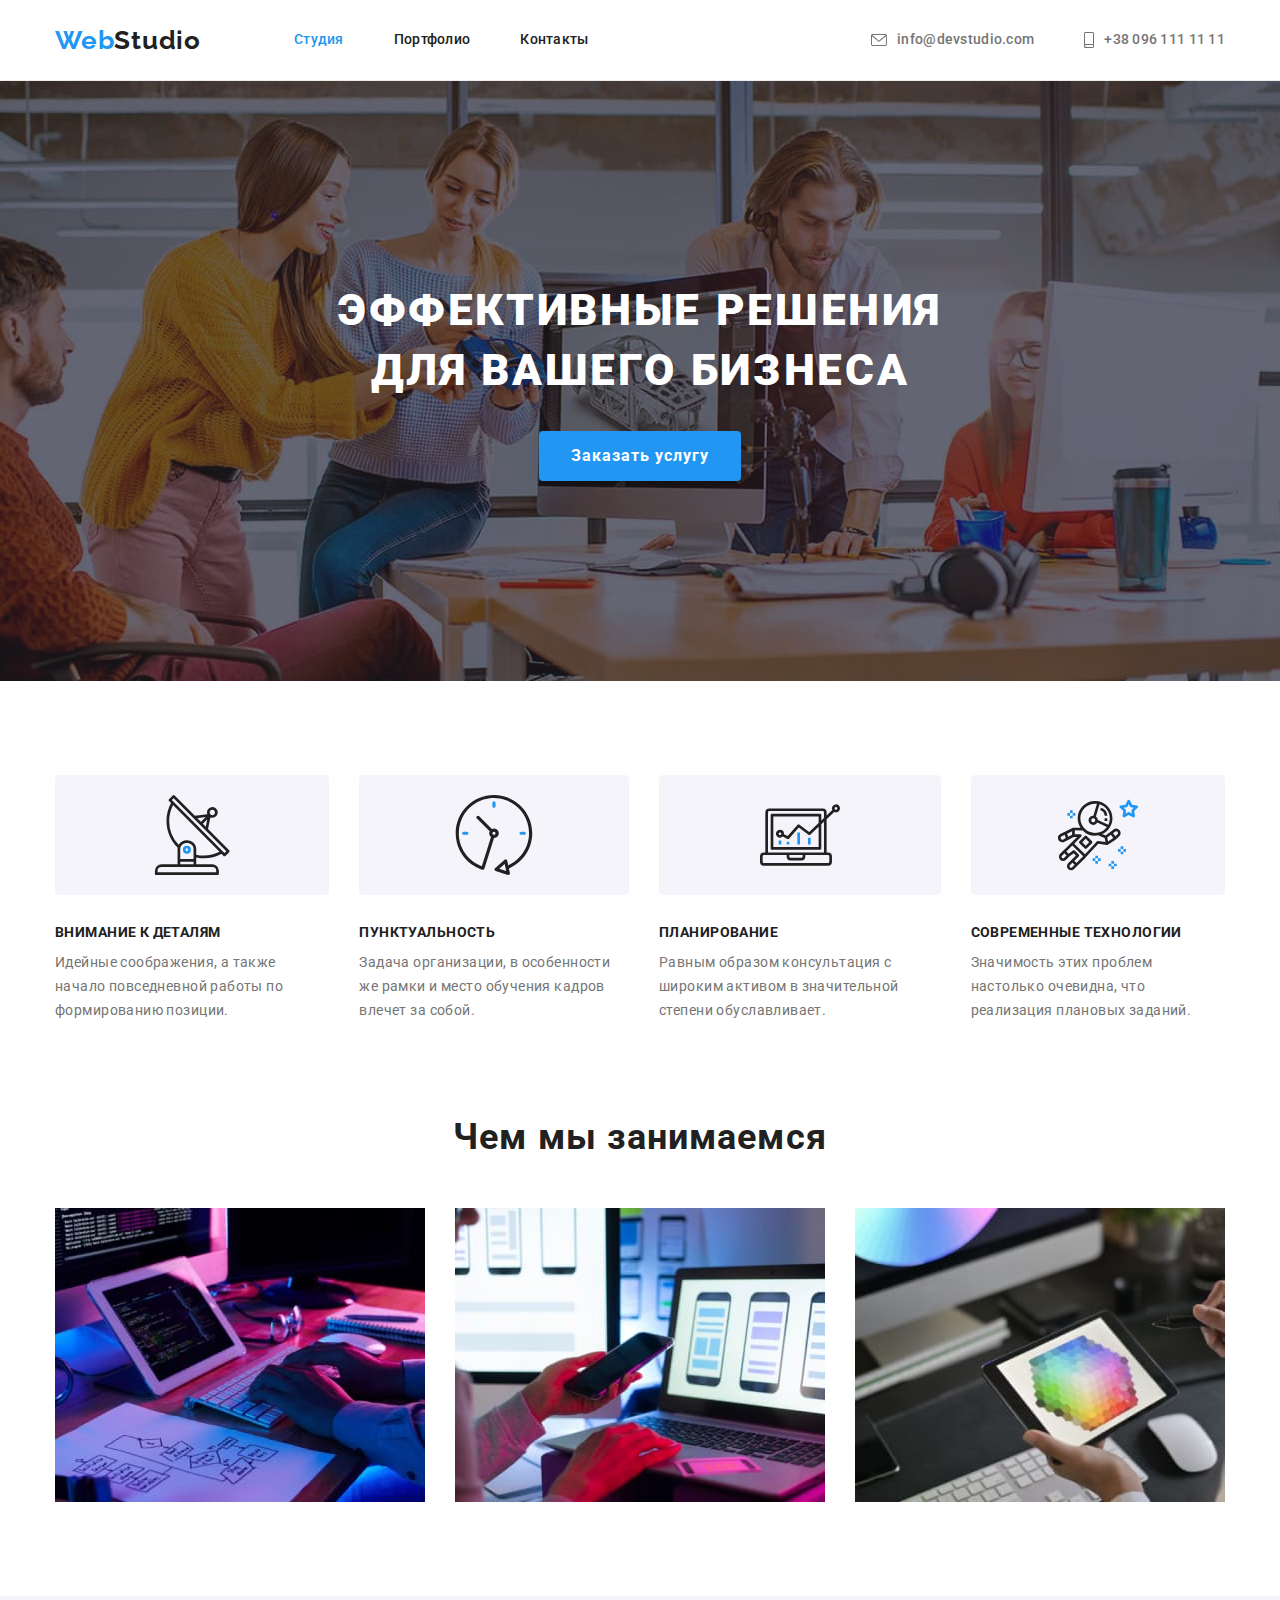
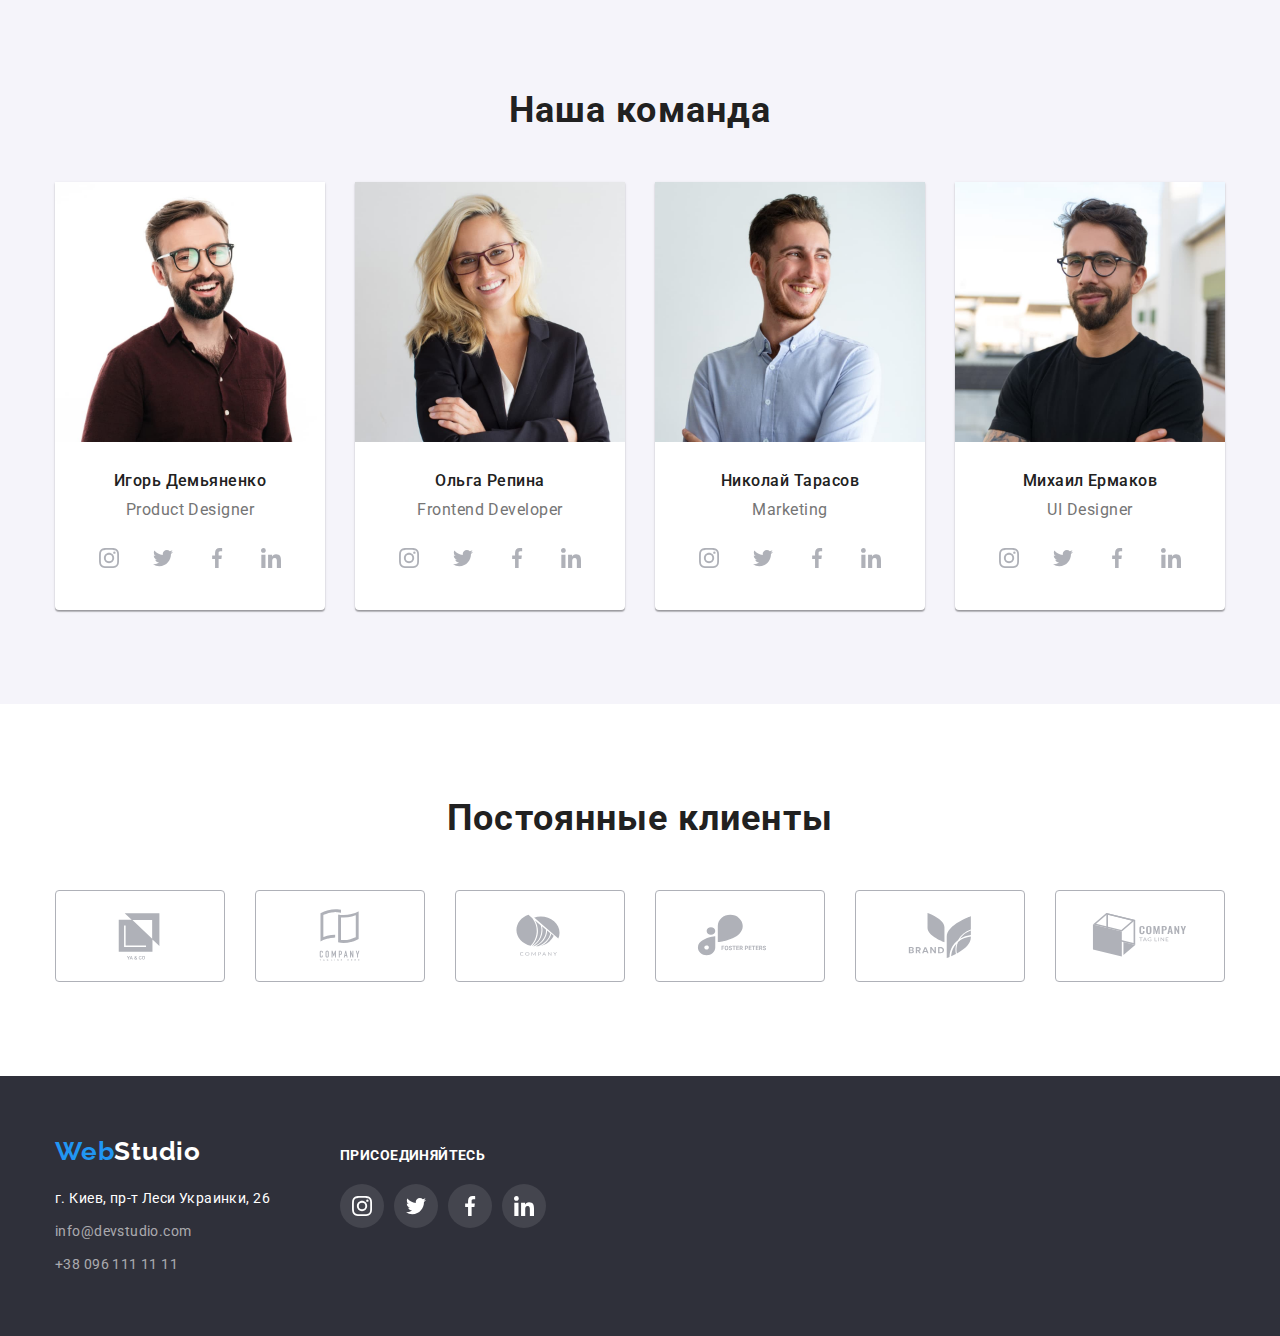
==== commit 34a2f872: "поправлены ховер, фокус на ссылки" ====
--- a/index.html
+++ b/index.html
@@ -169,28 +169,28 @@
                 <p class="text-index">Product Designer</p>
                 <ul class="team-list-link list">
                   <li class="team-link-item">
-                    <a class="social-link"
+                    <a class="social-link" href=""
                       ><svg class="social-icon" width="20" height="20">
                         <use href="./image/icons.svg#instagram"></use>
                       </svg>
                     </a>
                   </li>
                   <li class="team-link-item">
-                    <a class="social-link"
+                    <a class="social-link" href=""
                       ><svg class="social-icon" width="20" height="20">
                         <use href="./image/icons.svg#twitter"></use>
                       </svg>
                     </a>
                   </li>
                   <li class="team-link-item">
-                    <a class="social-link"
+                    <a class="social-link" href=""
                       ><svg class="social-icon" width="20" height="20">
                         <use href="./image/icons.svg#facebook"></use>
                       </svg>
                     </a>
                   </li>
                   <li class="team-link-item">
-                    <a class="social-link"
+                    <a class="social-link" href=""
                       ><svg class="social-icon" width="20" height="20">
                         <use href="./image/icons.svg#linkedin"></use>
                       </svg>
@@ -337,42 +337,42 @@
           <h2 class="headline-primary">Постоянные клиенты</h2>
           <ul class="list-clients list">
             <li class="item-clients">
-              <a class="link-clients"
+              <a class="link-clients" href=""
                 ><svg class="clients-icon" width="106" height="60">
                   <use href="./image/icons.svg#YaCo"></use>
                 </svg>
               </a>
             </li>
             <li class="item-clients">
-              <a class="link-clients"
+              <a class="link-clients" href=""
                 ><svg class="clients-icon" width="106" height="60">
                   <use href="./image/icons.svg#company"></use>
                 </svg>
               </a>
             </li>
             <li class="item-clients">
-              <a class="link-clients"
+              <a class="link-clients" href=""
                 ><svg class="clients-icon" width="106" height="60">
                   <use href="./image/icons.svg#Logo"></use>
                 </svg>
               </a>
             </li>
             <li class="item-clients">
-              <a class="link-clients"
+              <a class="link-clients" href=""
                 ><svg class="clients-icon" width="106" height="60">
                   <use href="./image/icons.svg#foster"></use>
                 </svg>
               </a>
             </li>
             <li class="item-clients">
-              <a class="link-clients"
+              <a class="link-clients" href=""
                 ><svg class="clients-icon" width="106" height="60">
                   <use href="./image/icons.svg#brand"></use>
                 </svg>
               </a>
             </li>
             <li class="item-clients">
-              <a class="link-clients"
+              <a class="link-clients" href=""
                 ><svg class="clients-icon" width="106" height="60">
                   <use href="./image/icons.svg#tagline"></use>
                 </svg>
@@ -416,28 +416,28 @@
             <h2 class="footer-title">присоединяйтесь</h2>
             <ul class="footer-list-link list">
               <li class="footer-link-item">
-                <a class="social-link"
+                <a class="footer-social-link" href=""
                   ><svg class="social-icon" width="20" height="20">
                     <use href="./image/icons.svg#instagram"></use>
                   </svg>
                 </a>
               </li>
               <li class="footer-link-item">
-                <a class="social-link"
+                <a class="footer-social-link" href=""
                   ><svg class="social-icon" width="20" height="20">
                     <use href="./image/icons.svg#twitter"></use>
                   </svg>
                 </a>
               </li>
               <li class="footer-link-item">
-                <a class="footer-social-link"
+                <a class="footer-social-link" href=""
                   ><svg class="footer-social-icon" width="20" height="20">
                     <use href="./image/icons.svg#facebook"></use>
                   </svg>
                 </a>
               </li>
               <li class="footer-link-item">
-                <a class="footer-social-link"
+                <a class="footer-social-link" href=""
                   ><svg class="footer-social-icon" width="20" height="20">
                     <use href="./image/icons.svg#linkedin"></use>
                   </svg>
--- a/css/styles.css
+++ b/css/styles.css
@@ -203,8 +203,12 @@
   height: 600px;
   margin-left: auto;
   margin-right: auto;
+
   background-image: linear-gradient(to right, rgba(47, 48, 58, 0.4), rgba(47, 48, 58, 0.4)),
     url('../image/hero-bgi-sq.jpeg');
+  background-size: cover;
+  background-position: center;
+  background-repeat: no-repeat;
 }
 .hero-title {
   width: 696px;
@@ -252,6 +256,8 @@
   display: flex;
 }
 .team-list-link {
+  display: flex;
+  justify-content: center;
   text-align: center;
 }
 
@@ -272,28 +278,26 @@
   text-align: center;
 }
 .team-link-item {
-  display: inline-flex;
-  justify-content: center;
-  align-items: center;
-
-  content: '';
   width: 44px;
   height: 44px;
-  border-radius: 50%;
-
-  color: var(--clients-logo-color);
 }
 .team-link-item:not(:last-child) {
   margin-right: 10px;
 }
-.team-link-item:hover,
-.team-link-item:focus {
+.social-link:hover,
+.social-link:focus {
   color: var(--title-text-color);
   background-color: var(--accent-color);
 }
 .social-link {
-  display: inline-flex;
-  align-items: center;
+  display: flex;
+  justify-content: center;
+  align-items: center;
+  border-radius: 50%;
+  width: 100%;
+  height: 100%;
+
+  color: var(--clients-logo-color);
 }
 .social-icon {
   fill: currentColor;
@@ -363,8 +367,11 @@
 
   background-color: var(--title-text-color);
 }
-.portfolio-item:hover,
-.portfolio-item:focus {
+.portfolio-link {
+  display: block;
+}
+.portfolio-link:hover,
+.portfolio-link:focus {
   box-shadow: 0px 1px 1px rgba(0, 0, 0, 0.12), 0px 4px 4px rgba(0, 0, 0, 0.06),
     1px 4px 6px rgba(0, 0, 0, 0.16);
 }
@@ -464,7 +471,7 @@
 
   border-radius: 4px;
 }
-.butt .button-secondary {
+.button-secondary {
   cursor: pointer;
 }
 .button-secondary:hover,
@@ -492,31 +499,37 @@
 }
 /* Клиенты */
 .list-clients {
-  display: inline-flex;
-  align-items: center;
+  display: flex;
+  justify-content: center;
+  text-align: center;
 }
 .item-clients {
-  display: inline-flex;
-  justify-content: center;
-  align-items: center;
-
   width: 170px;
   height: 92px;
+}
+.clients-icon {
+  fill: currentColor;
+}
+
+.item-clients:not(:last-child) {
+  margin-right: var(--list-set);
+}
+.link-clients:hover,
+.link-clients:focus {
+  color: var(--accent-color);
+  border: 1px solid var(--accent-color);
+}
+.link-clients {
+  display: flex;
+  justify-content: center;
+  align-items: center;
+
+  width: 100%;
+  height: 100%;
 
   border: 1px solid var(--clients-logo-color);
   border-radius: 4px;
   color: var(--clients-logo-color);
-}
-.clients-icon {
-  fill: currentColor;
-}
-
-.item-clients:not(:last-child) {
-  margin-right: var(--list-set);
-}
-.item-clients:hover,
-.item-clients:focus {
-  color: var(--accent-color);
 }
 
 /* Футер */
@@ -576,6 +589,7 @@
 }
 .div-footer {
   display: flex;
+  align-items: baseline;
 }
 .div-address {
   margin-right: 70px;
@@ -589,29 +603,32 @@
 .footer-icon {
   display: flex;
 }
+.footer-list-link {
+  display: flex;
+}
 .footer-link-item {
-  display: inline-flex;
-  justify-content: center;
-  align-items: center;
-
-  content: '';
+  display: flex;
   width: 44px;
   height: 44px;
-  border-radius: 50%;
-
-  color: var(--title-text-color);
-  background-color: rgba(255, 255, 255, 0.1);
 }
 .footer-link-item:not(:last-child) {
   margin-right: 10px;
 }
-.footer-link-item:hover,
-.footer-link-item:focus {
+.footer-social-link:hover,
+.footer-social-link:focus {
   background-color: var(--accent-color);
 }
 .footer-social-link {
-  display: inline-flex;
-  align-items: center;
+  display: flex;
+  justify-content: center;
+  align-items: center;
+  width: 100%;
+  height: 100%;
+
+  border-radius: 50%;
+
+  color: var(--title-text-color);
+  background-color: rgba(255, 255, 255, 0.1);
 }
 .footer-social-icon {
   fill: currentColor;
